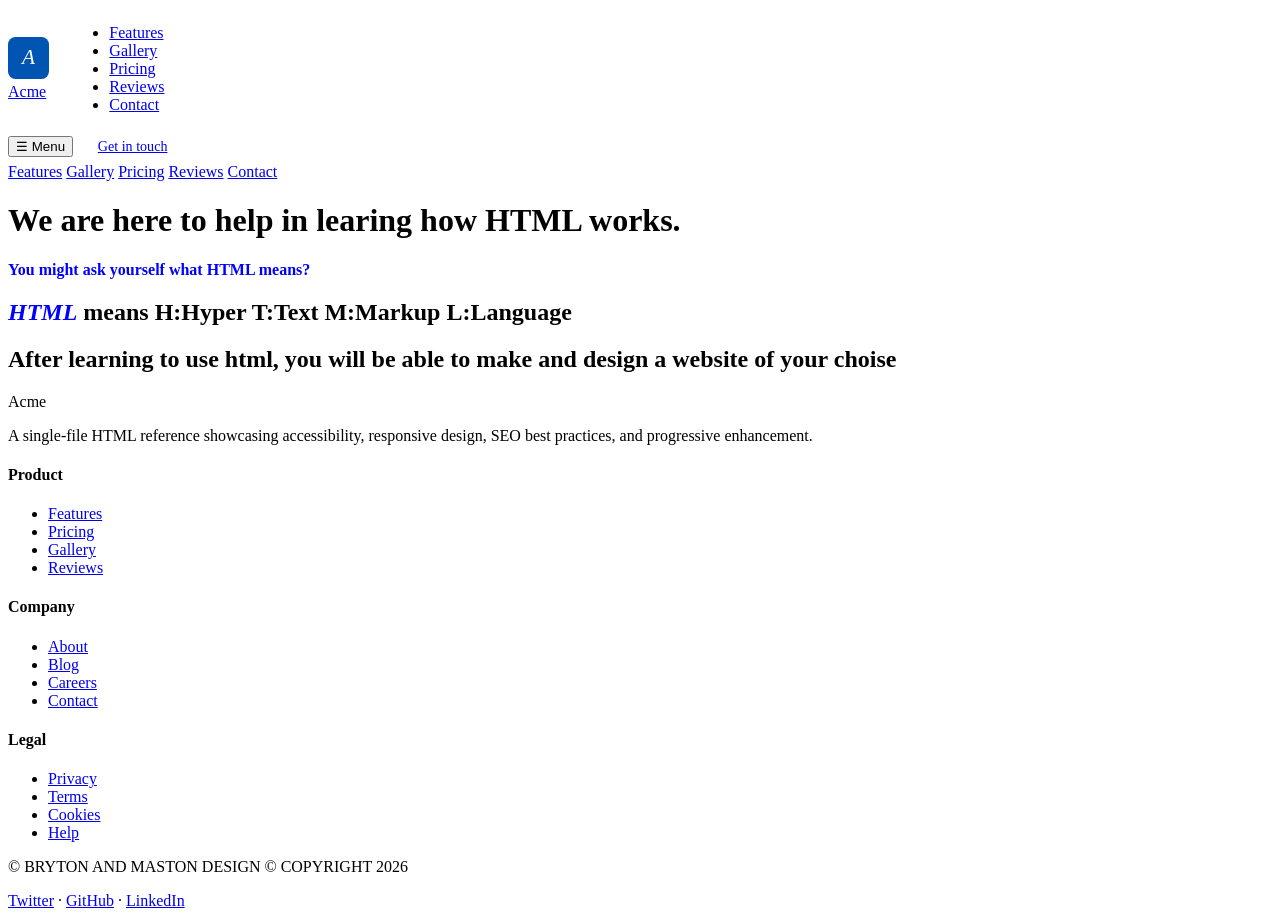
==== aboutus.html @ b9bf0248 "version 1" ====
<!DOCTYPE html>
<html lang="en">
<head>
    <meta charset="UTF-8">
    <meta name="viewport" content="width=device-width, initial-scale=1.0">
    <title>About us</title>
    
    <link rel="stylesheet" href="all.css">
    <link rel="stylesheet" href="ALL.js">
</head>

<style>
    footer{
        bottom: 0;
        left: 0;
        right: 0;
        position: static;
    }
    b{
        color: blue
    }
</style>
<body>
    
  <!-- ── Header ── -->
  <header role="banner">
    <div class="header-inner">
      <div style="display:flex;align-items:center;gap:1.25rem;">
        <a class="brand" href="#" aria-label="Acme home">
          <img
            alt="Acme logo"
            src="data:image/svg+xml,%3Csvg xmlns='http://www.w3.org/2000/svg' viewBox='0 0 100 100'%3E%3Crect width='100' height='100' rx='18' fill='%230055b3'/%3E%3Ctext x='50' y='65' font-size='52' fill='white' text-anchor='middle' font-family='Georgia,serif' font-style='italic'%3EA%3C/text%3E%3C/svg%3E"
          >
          <span>Acme</span>
        </a>
        <nav aria-label="Main navigation">
          <ul>
            
            <li><a href="featuers.html">Features</a></li>
            <li><a href="gallery.html">Gallery</a></li>
            <li><a href="pricing.html">Pricing</a></li>
            <li><a href="reviews.html">Reviews</a></li>
            <li><a href="contact.html">Contact</a></li>
          </ul>
        </nav>
      </div>

      <div style="display:flex;align-items:center;gap:.6rem;">
        <button class="hamburger secondary" aria-label="Open menu" aria-expanded="false" aria-controls="mobile-nav" onclick="toggleMobileNav(this)">☰ Menu</button>
        <a href="contact.html" class="btn btn-primary" style="font-size:.88rem;padding:.5rem .95rem;border-radius:8px;">Get in touch</a>
      </div>
    </div>

    <!-- Mobile nav drawer -->
    <div id="mobile-nav" class="mobile-nav" role="navigation" aria-label="Mobile navigation">
      <a href="featuers.html" onclick="closeMobileNav()">Features</a>
      <a href="gallery.html"  onclick="closeMobileNav()">Gallery</a>
      <a href="pricing.html"  onclick="closeMobileNav()">Pricing</a>
      <a href="reviews.html" onclick="closeMobileNav()">Reviews</a>
      <a href="contact.html"  onclick="closeMobileNav()">Contact</a>
    </div>
  </header>
 <H1>We are here to help in learing how HTML works.</H1>
 <b>You might ask yourself what HTML means?</b>
 <h2><B><I>HTML</I></B> means H:Hyper T:Text M:Markup L:Language</h2>
 <h2>After learning to use html, you will be able to make and design a website of your choise</h2>
  
  <!-- ── Footer ── -->
  <footer role="contentinfo">
    <div class="container">
      <div class="footer-grid">
        <div>
          <div class="footer-brand">Acme</div>
          <p class="footer-desc">A single-file HTML reference showcasing accessibility, responsive design, SEO best practices, and progressive enhancement.</p>
        </div>
        <div>
          <h4>Product</h4>
          <ul>
            <li><a href="featuers.html">Features</a></li>
            <li><a href="pricing.html">Pricing</a></li>
            <li><a href="gallery.html">Gallery</a></li>
            <li><a href="gallery.html">Reviews</a></li>
          </ul>
        </div>
        <div>
          <h4>Company</h4>
          <ul>
            <li><a href="#">About</a></li>
            <li><a href="#">Blog</a></li>
            <li><a href="#">Careers</a></li>
            <li><a href="contact.html">Contact</a></li>
          </ul>
        </div>
        <div>
          <h4>Legal</h4>
          <ul>
            <li><a href="#">Privacy</a></li>
            <li><a href="#">Terms</a></li>
            <li><a href="#">Cookies</a></li>
            <li><a href="#">Help</a></li>
          </ul>
        </div>
      </div>
      <div class="footer-bottom">
        <p>© <span id="year"></span> BRYTON AND MASTON DESIGN © COPYRIGHT 2026</p>
        <nav aria-label="Footer social links">
          <a href="#">Twitter</a> · <a href="#">GitHub</a> · <a href="#">LinkedIn</a>
        </nav>
      </div>
    </div>
  </footer>

</body>
</html>
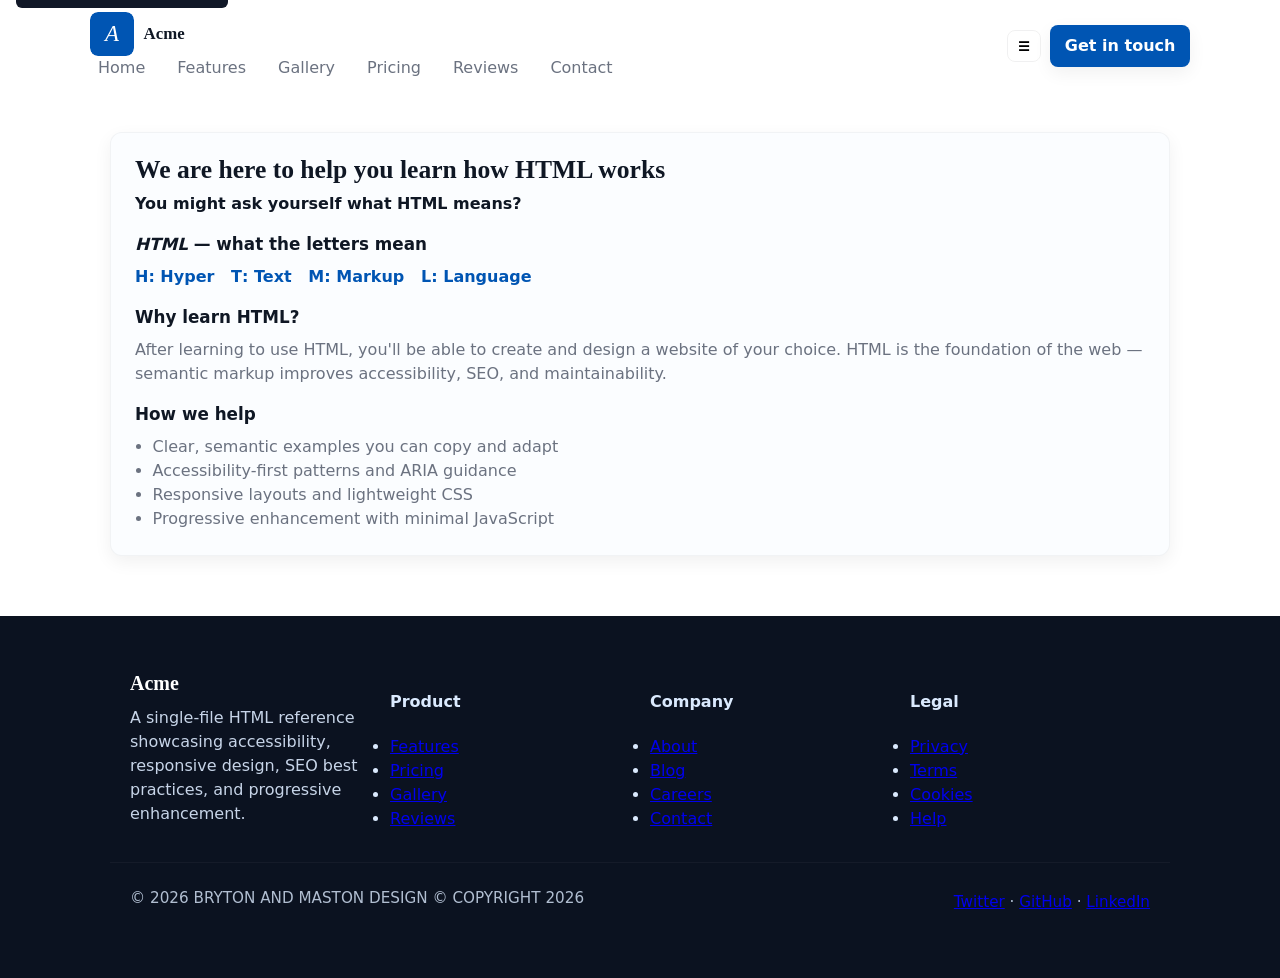
==== commit d9ec7849: "New Verion" ====
--- a/aboutus.html
+++ b/aboutus.html
@@ -1,41 +1,31 @@
-<!DOCTYPE html>
+<!doctype html>
 <html lang="en">
 <head>
-    <meta charset="UTF-8">
-    <meta name="viewport" content="width=device-width, initial-scale=1.0">
-    <title>About us</title>
-    
-    <link rel="stylesheet" href="all.css">
-    <link rel="stylesheet" href="ALL.js">
+  <meta charset="utf-8" />
+  <meta name="viewport" content="width=device-width,initial-scale=1" />
+  <title>About us — Acme</title>
+  <meta name="description" content="About Acme — learn how HTML works and why accessible, semantic markup matters." />
+
+  <!-- External stylesheet -->
+  <link rel="stylesheet" href="aboutus.css">
 </head>
+<body>
 
-<style>
-    footer{
-        bottom: 0;
-        left: 0;
-        right: 0;
-        position: static;
-    }
-    b{
-        color: blue
-    }
-</style>
-<body>
-    
-  <!-- ── Header ── -->
-  <header role="banner">
-    <div class="header-inner">
-      <div style="display:flex;align-items:center;gap:1.25rem;">
-        <a class="brand" href="#" aria-label="Acme home">
-          <img
-            alt="Acme logo"
-            src="data:image/svg+xml,%3Csvg xmlns='http://www.w3.org/2000/svg' viewBox='0 0 100 100'%3E%3Crect width='100' height='100' rx='18' fill='%230055b3'/%3E%3Ctext x='50' y='65' font-size='52' fill='white' text-anchor='middle' font-family='Georgia,serif' font-style='italic'%3EA%3C/text%3E%3C/svg%3E"
-          >
-          <span>Acme</span>
+  <a class="skip-link" href="#main">Skip to main content</a>
+
+  <!-- Header -->
+  <header role="banner" class="site-header">
+    <div class="header-inner container">
+      <div class="brand-and-nav">
+        <a class="brand" href="index.html" aria-label="Acme home">
+          <img alt="Acme logo"
+               src="data:image/svg+xml,%3Csvg xmlns='http://www.w3.org/2000/svg' viewBox='0 0 100 100'%3E%3Crect width='100' height='100' rx='18' fill='%230055b3'/%3E%3Ctext x='50' y='65' font-size='52' fill='white' text-anchor='middle' font-family='Georgia,serif' font-style='italic'%3EA%3C/text%3E%3C/svg%3E">
+          <span class="brand-text">Acme</span>
         </a>
-        <nav aria-label="Main navigation">
+
+        <nav aria-label="Main navigation" class="main-nav">
           <ul>
-            
+            <li><a href="index.html">Home</a></li>
             <li><a href="featuers.html">Features</a></li>
             <li><a href="gallery.html">Gallery</a></li>
             <li><a href="pricing.html">Pricing</a></li>
@@ -45,28 +35,53 @@
         </nav>
       </div>
 
-      <div style="display:flex;align-items:center;gap:.6rem;">
-        <button class="hamburger secondary" aria-label="Open menu" aria-expanded="false" aria-controls="mobile-nav" onclick="toggleMobileNav(this)">☰ Menu</button>
-        <a href="contact.html" class="btn btn-primary" style="font-size:.88rem;padding:.5rem .95rem;border-radius:8px;">Get in touch</a>
+      <div class="header-actions">
+        <button id="hamburger" class="hamburger" aria-label="Open menu" aria-expanded="false" aria-controls="mobile-nav">☰</button>
+        <a href="contact.html" class="btn btn-primary">Get in touch</a>
       </div>
     </div>
 
-    <!-- Mobile nav drawer -->
-    <div id="mobile-nav" class="mobile-nav" role="navigation" aria-label="Mobile navigation">
+    <!-- Mobile nav -->
+    <nav id="mobile-nav" class="mobile-nav" role="navigation" aria-label="Mobile navigation" aria-hidden="true">
       <a href="featuers.html" onclick="closeMobileNav()">Features</a>
-      <a href="gallery.html"  onclick="closeMobileNav()">Gallery</a>
-      <a href="pricing.html"  onclick="closeMobileNav()">Pricing</a>
+      <a href="gallery.html" onclick="closeMobileNav()">Gallery</a>
+      <a href="pricing.html" onclick="closeMobileNav()">Pricing</a>
       <a href="reviews.html" onclick="closeMobileNav()">Reviews</a>
-      <a href="contact.html"  onclick="closeMobileNav()">Contact</a>
-    </div>
+      <a href="contact.html" onclick="closeMobileNav()">Contact</a>
+    </nav>
   </header>
- <H1>We are here to help in learing how HTML works.</H1>
- <b>You might ask yourself what HTML means?</b>
- <h2><B><I>HTML</I></B> means H:Hyper T:Text M:Markup L:Language</h2>
- <h2>After learning to use html, you will be able to make and design a website of your choise</h2>
-  
-  <!-- ── Footer ── -->
-  <footer role="contentinfo">
+
+  <!-- Main content -->
+  <main id="main" tabindex="-1" class="container">
+    <article class="about">
+      <h1>We are here to help you learn how HTML works</h1>
+
+      <p class="lead"><strong>You might ask yourself what HTML means?</strong></p>
+
+      <section class="definition" aria-labelledby="html-def">
+        <h2 id="html-def"><strong><em>HTML</em></strong> — what the letters mean</h2>
+        <p><strong>H</strong>: Hyper &nbsp; <strong>T</strong>: Text &nbsp; <strong>M</strong>: Markup &nbsp; <strong>L</strong>: Language</p>
+      </section>
+
+      <section class="why-learn" aria-labelledby="why-learn">
+        <h2 id="why-learn">Why learn HTML?</h2>
+        <p>After learning to use HTML, you'll be able to create and design a website of your choice. HTML is the foundation of the web — semantic markup improves accessibility, SEO, and maintainability.</p>
+      </section>
+
+      <section class="how-we-help" aria-labelledby="how-we-help">
+        <h2 id="how-we-help">How we help</h2>
+        <ul>
+          <li>Clear, semantic examples you can copy and adapt</li>
+          <li>Accessibility-first patterns and ARIA guidance</li>
+          <li>Responsive layouts and lightweight CSS</li>
+          <li>Progressive enhancement with minimal JavaScript</li>
+        </ul>
+      </section>
+    </article>
+  </main>
+
+  <!-- Footer -->
+  <footer role="contentinfo" class="site-footer">
     <div class="container">
       <div class="footer-grid">
         <div>
@@ -79,7 +94,7 @@
             <li><a href="featuers.html">Features</a></li>
             <li><a href="pricing.html">Pricing</a></li>
             <li><a href="gallery.html">Gallery</a></li>
-            <li><a href="gallery.html">Reviews</a></li>
+            <li><a href="reviews.html">Reviews</a></li>
           </ul>
         </div>
         <div>
@@ -101,14 +116,43 @@
           </ul>
         </div>
       </div>
+
       <div class="footer-bottom">
         <p>© <span id="year"></span> BRYTON AND MASTON DESIGN © COPYRIGHT 2026</p>
-        <nav aria-label="Footer social links">
+        <nav aria-label="Footer social links" class="social-links">
           <a href="#">Twitter</a> · <a href="#">GitHub</a> · <a href="#">LinkedIn</a>
         </nav>
       </div>
     </div>
   </footer>
 
+  <script>
+    (function () {
+      var hamburger = document.getElementById('hamburger');
+      var mobileNav = document.getElementById('mobile-nav');
+
+      function toggleMobileNav(btn) {
+        var expanded = btn.getAttribute('aria-expanded') === 'true';
+        btn.setAttribute('aria-expanded', String(!expanded));
+        mobileNav.classList.toggle('open');
+        mobileNav.setAttribute('aria-hidden', String(expanded));
+      }
+      window.toggleMobileNav = toggleMobileNav;
+
+      function closeMobileNav() {
+        if (hamburger) hamburger.setAttribute('aria-expanded', 'false');
+        if (mobileNav) {
+          mobileNav.classList.remove('open');
+          mobileNav.setAttribute('aria-hidden', 'true');
+        }
+      }
+      window.closeMobileNav = closeMobileNav;
+
+      if (hamburger) hamburger.addEventListener('click', function () { toggleMobileNav(this); });
+
+      var y = document.getElementById('year');
+      if (y) y.textContent = new Date().getFullYear();
+    })();
+  </script>
 </body>
-</html>+</html>
--- a/aboutus.css
+++ b/aboutus.css
@@ -0,0 +1,155 @@
+/* aboutus.css
+   Accessible, responsive styles for About Us page
+*/
+
+/* Root variables and reset */
+:root{
+  --bg: #ffffff;
+  --surface: #fbfdff;
+  --text: #0f1724;
+  --muted: #6b7280;
+  --brand: #0055b3;
+  --accent: #0b84ff;
+  --radius: 10px;
+  --container: 1100px;
+  --shadow-sm: 0 6px 18px rgba(2,6,23,0.06);
+  font-family: "DM Sans", system-ui, -apple-system, "Segoe UI", Roboto, "Helvetica Neue", Arial;
+  font-size:16px;
+  color-scheme: light;
+}
+
+*,
+*::before,
+*::after { box-sizing: border-box; }
+
+html,body{
+  height:100%;
+  margin:0;
+  background:var(--bg);
+  color:var(--text);
+  line-height:1.5;
+}
+
+/* Container */
+.container{
+  max-width:var(--container);
+  margin:0 auto;
+  padding:1.25rem;
+}
+
+/* Accessibility helpers */
+.skip-link{
+  position:fixed;
+  left:1rem;
+  top:1rem;
+  background:#111827;
+  color:#fff;
+  padding:.5rem .75rem;
+  border-radius:6px;
+  z-index:9999;
+  transform:translateY(-120%);
+  transition:transform .18s ease;
+  text-decoration:none;
+  font-weight:600;
+}
+.skip-link:focus{ transform:translateY(0); outline:3px solid #fff; outline-offset:3px; }
+
+/* Header */
+.site-header{
+  position:sticky;
+  top:0;
+  z-index:50;
+  background:transparent;
+  backdrop-filter: blur(6px);
+  -webkit-backdrop-filter: blur(6px);
+}
+.header-inner{
+  display:flex;
+  align-items:center;
+  justify-content:space-between;
+  gap:1rem;
+  padding:.75rem 0;
+}
+
+/* Brand & nav */
+.brand{ display:flex; align-items:center; gap:.6rem; text-decoration:none; color:var(--text); }
+.brand img{ width:44px; height:44px; border-radius:8px; display:block; }
+.brand-text{ font-family:"DM Serif Display", Georgia, serif; font-weight:700; font-size:1.05rem; }
+
+.main-nav ul{ display:flex; gap:1rem; list-style:none; margin:0; padding:0; align-items:center; }
+.main-nav a{ color:var(--muted); text-decoration:none; padding:.35rem .5rem; border-radius:8px; font-weight:500; }
+.main-nav a:hover, .main-nav a:focus{ color:var(--text); background:rgba(0,85,179,0.06); }
+
+/* Header actions */
+.header-actions{ display:flex; align-items:center; gap:.6rem; }
+.hamburger{ background:transparent; border:1px solid rgba(2,6,23,0.06); padding:.45rem .6rem; border-radius:8px; cursor:pointer; font-weight:600; }
+.btn{ display:inline-flex; align-items:center; gap:.5rem; text-decoration:none; padding:.5rem .85rem; border-radius:8px; font-weight:600; border:1px solid transparent; cursor:pointer; }
+.btn-primary{ background:var(--brand); color:#fff; box-shadow:var(--shadow-sm); }
+
+/* About article */
+.about{
+  background:var(--surface);
+  border-radius:12px;
+  padding:1.5rem;
+  margin-top:1.25rem;
+  border:1px solid rgba(2,6,23,0.04);
+  box-shadow:var(--shadow-sm);
+}
+.about h1{
+  font-family:"DM Serif Display", Georgia, serif;
+  font-size:1.6rem;
+  margin:0 0 .5rem;
+  line-height:1.05;
+}
+.lead{ font-weight:700; margin:.5rem 0 1rem; color:var(--text); }
+.definition h2,
+.why-learn h2,
+.how-we-help h2{
+  font-size:1.05rem;
+  margin:0 0 .5rem;
+  font-weight:700;
+}
+.definition p{
+  margin:0 0 1rem;
+  font-weight:600;
+  color:var(--brand);
+}
+.why-learn p,
+.how-we-help p{ color:var(--muted); margin:0 0 1rem; }
+.how-we-help ul{ margin:0; padding-left:1.1rem; color:var(--muted); }
+
+/* Footer */
+.site-footer{ background:#0b1220; color:#dbeafe; padding:2rem 0; margin-top:2.5rem; }
+.footer-grid{ display:grid; grid-template-columns:repeat(4,1fr); gap:1.25rem; align-items:start; max-width:var(--container); margin:0 auto; padding:0 1.25rem; }
+.footer-brand{ font-family:"DM Serif Display", Georgia, serif; font-size:1.25rem; font-weight:700; color:#fff; }
+.footer-desc{ color:rgba(219,234,254,0.9); max-width:36ch; }
+.footer-bottom{ display:flex; justify-content:space-between; align-items:center; margin-top:1.25rem; border-top:1px solid rgba(255,255,255,0.04); padding-top:1rem; font-size:.95rem; color:rgba(219,234,254,0.8); max-width:var(--container); margin-left:auto; margin-right:auto; padding-left:1.25rem; padding-right:1.25rem; }
+
+/* Mobile nav */
+.mobile-nav{ display:none; position:fixed; right:0; top:64px; width:100%; max-width:320px; background:#fff; border-left:1px solid rgba(2,6,23,0.06); box-shadow:0 8px 30px rgba(2,6,23,0.12); padding:1rem; z-index:60; transform:translateX(100%); transition:transform .22s ease; }
+.mobile-nav.open{ display:block; transform:translateX(0); }
+
+/* Focus states */
+a:focus, button:focus, input:focus, select:focus, textarea:focus{ outline:3px solid rgba(0,85,179,0.14); outline-offset:2px; }
+
+/* Responsive */
+@media (max-width:980px){
+  .footer-grid{ grid-template-columns:repeat(2,1fr); }
+  .main-nav{ display:none; }
+  .mobile-nav{ top:56px; }
+  .about{ padding:1rem; }
+}
+
+@media (max-width:640px){
+  .container{ padding:1rem; }
+  .brand-text{ display:none; }
+  .footer-grid{ grid-template-columns:1fr; gap:.75rem; }
+  .about{ padding:.9rem; }
+  .about h1{ font-size:1.25rem; }
+}
+
+/* Utility */
+img{ max-width:100%; height:auto; display:block; }
+ul{ margin:0; padding:0; }
+p{ margin:.5rem 0 1rem; }
+.muted{ color:var(--muted); }
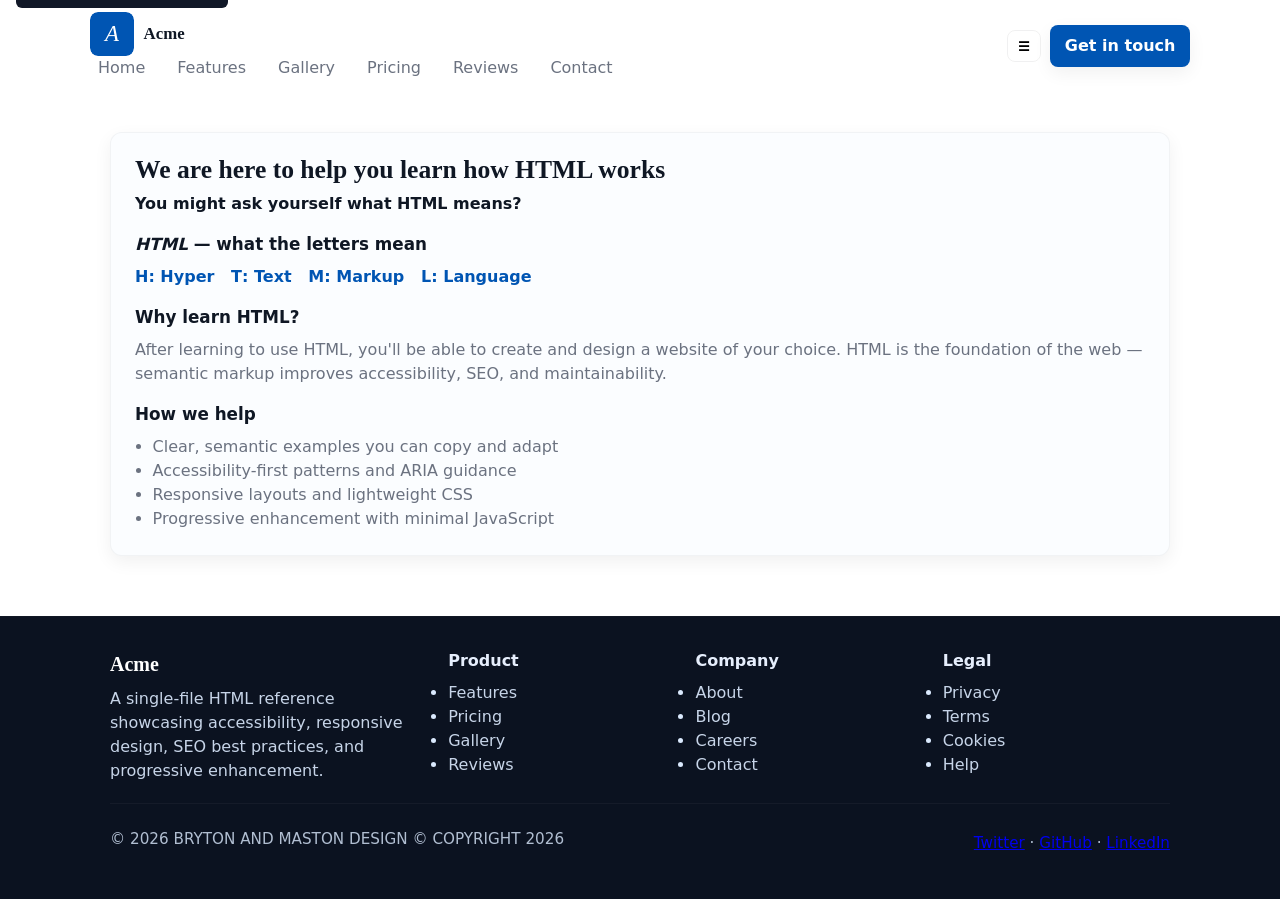
==== commit eb3d8356: "Initialisation Complete" ====
--- a/aboutus.html
+++ b/aboutus.html
@@ -26,7 +26,7 @@
         <nav aria-label="Main navigation" class="main-nav">
           <ul>
             <li><a href="index.html">Home</a></li>
-            <li><a href="featuers.html">Features</a></li>
+            <li><a href="features.html">Features</a></li>
             <li><a href="gallery.html">Gallery</a></li>
             <li><a href="pricing.html">Pricing</a></li>
             <li><a href="reviews.html">Reviews</a></li>
@@ -43,7 +43,7 @@
 
     <!-- Mobile nav -->
     <nav id="mobile-nav" class="mobile-nav" role="navigation" aria-label="Mobile navigation" aria-hidden="true">
-      <a href="featuers.html" onclick="closeMobileNav()">Features</a>
+      <a href="features.html" onclick="closeMobileNav()">Features</a>
       <a href="gallery.html" onclick="closeMobileNav()">Gallery</a>
       <a href="pricing.html" onclick="closeMobileNav()">Pricing</a>
       <a href="reviews.html" onclick="closeMobileNav()">Reviews</a>
@@ -82,31 +82,34 @@
 
   <!-- Footer -->
   <footer role="contentinfo" class="site-footer">
-    <div class="container">
+    <div class="container footer-inner">
       <div class="footer-grid">
-        <div>
+        <div class="footer-col">
           <div class="footer-brand">Acme</div>
           <p class="footer-desc">A single-file HTML reference showcasing accessibility, responsive design, SEO best practices, and progressive enhancement.</p>
         </div>
-        <div>
+
+        <div class="footer-col">
           <h4>Product</h4>
           <ul>
-            <li><a href="featuers.html">Features</a></li>
+            <li><a href="features.html">Features</a></li>
             <li><a href="pricing.html">Pricing</a></li>
             <li><a href="gallery.html">Gallery</a></li>
             <li><a href="reviews.html">Reviews</a></li>
           </ul>
         </div>
-        <div>
+
+        <div class="footer-col">
           <h4>Company</h4>
           <ul>
-            <li><a href="#">About</a></li>
+            <li><a href="aboutus.html">About</a></li>
             <li><a href="#">Blog</a></li>
             <li><a href="#">Careers</a></li>
             <li><a href="contact.html">Contact</a></li>
           </ul>
         </div>
-        <div>
+
+        <div class="footer-col">
           <h4>Legal</h4>
           <ul>
             <li><a href="#">Privacy</a></li>
--- a/aboutus.css
+++ b/aboutus.css
@@ -119,11 +119,16 @@
 .how-we-help ul{ margin:0; padding-left:1.1rem; color:var(--muted); }
 
 /* Footer */
-.site-footer{ background:#0b1220; color:#dbeafe; padding:2rem 0; margin-top:2.5rem; }
-.footer-grid{ display:grid; grid-template-columns:repeat(4,1fr); gap:1.25rem; align-items:start; max-width:var(--container); margin:0 auto; padding:0 1.25rem; }
-.footer-brand{ font-family:"DM Serif Display", Georgia, serif; font-size:1.25rem; font-weight:700; color:#fff; }
-.footer-desc{ color:rgba(219,234,254,0.9); max-width:36ch; }
-.footer-bottom{ display:flex; justify-content:space-between; align-items:center; margin-top:1.25rem; border-top:1px solid rgba(255,255,255,0.04); padding-top:1rem; font-size:.95rem; color:rgba(219,234,254,0.8); max-width:var(--container); margin-left:auto; margin-right:auto; padding-left:1.25rem; padding-right:1.25rem; }
+.site-footer{ background:#0b1220; color:#dbeafe; padding:2rem 0; margin-top:2.5rem; border-top:1px solid rgba(255,255,255,0.02); }
+.footer-inner{ max-width:var(--container); margin:0 auto; padding:0 1.25rem; }
+.footer-grid{ display:grid; grid-template-columns: 1.4fr 1fr 1fr 1fr; gap:1.25rem; align-items:start; }
+.footer-col{ min-width:0; }
+.footer-brand{ font-family:"DM Serif Display", Georgia, serif; font-size:1.25rem; font-weight:700; color:#fff; margin-bottom:.5rem; }
+.footer-desc{ color:rgba(219,234,254,0.9); max-width:36ch; margin:0; }
+.footer-grid h4{ color:#e6eefc; margin:0 0 .5rem; font-size:1rem; }
+.footer-grid a{ color:rgba(219,234,254,0.9); text-decoration:none; }
+.footer-grid a:hover, .footer-grid a:focus{ text-decoration:underline; }
+.footer-bottom{ display:flex; justify-content:space-between; align-items:center; margin-top:1.25rem; border-top:1px solid rgba(255,255,255,0.04); padding-top:1rem; font-size:.95rem; color:rgba(219,234,254,0.8); }
 
 /* Mobile nav */
 .mobile-nav{ display:none; position:fixed; right:0; top:64px; width:100%; max-width:320px; background:#fff; border-left:1px solid rgba(2,6,23,0.06); box-shadow:0 8px 30px rgba(2,6,23,0.12); padding:1rem; z-index:60; transform:translateX(100%); transition:transform .22s ease; }
@@ -138,6 +143,7 @@
   .main-nav{ display:none; }
   .mobile-nav{ top:56px; }
   .about{ padding:1rem; }
+  .footer-bottom{ flex-direction:column; gap:.6rem; align-items:flex-start; }
 }
 
 @media (max-width:640px){
